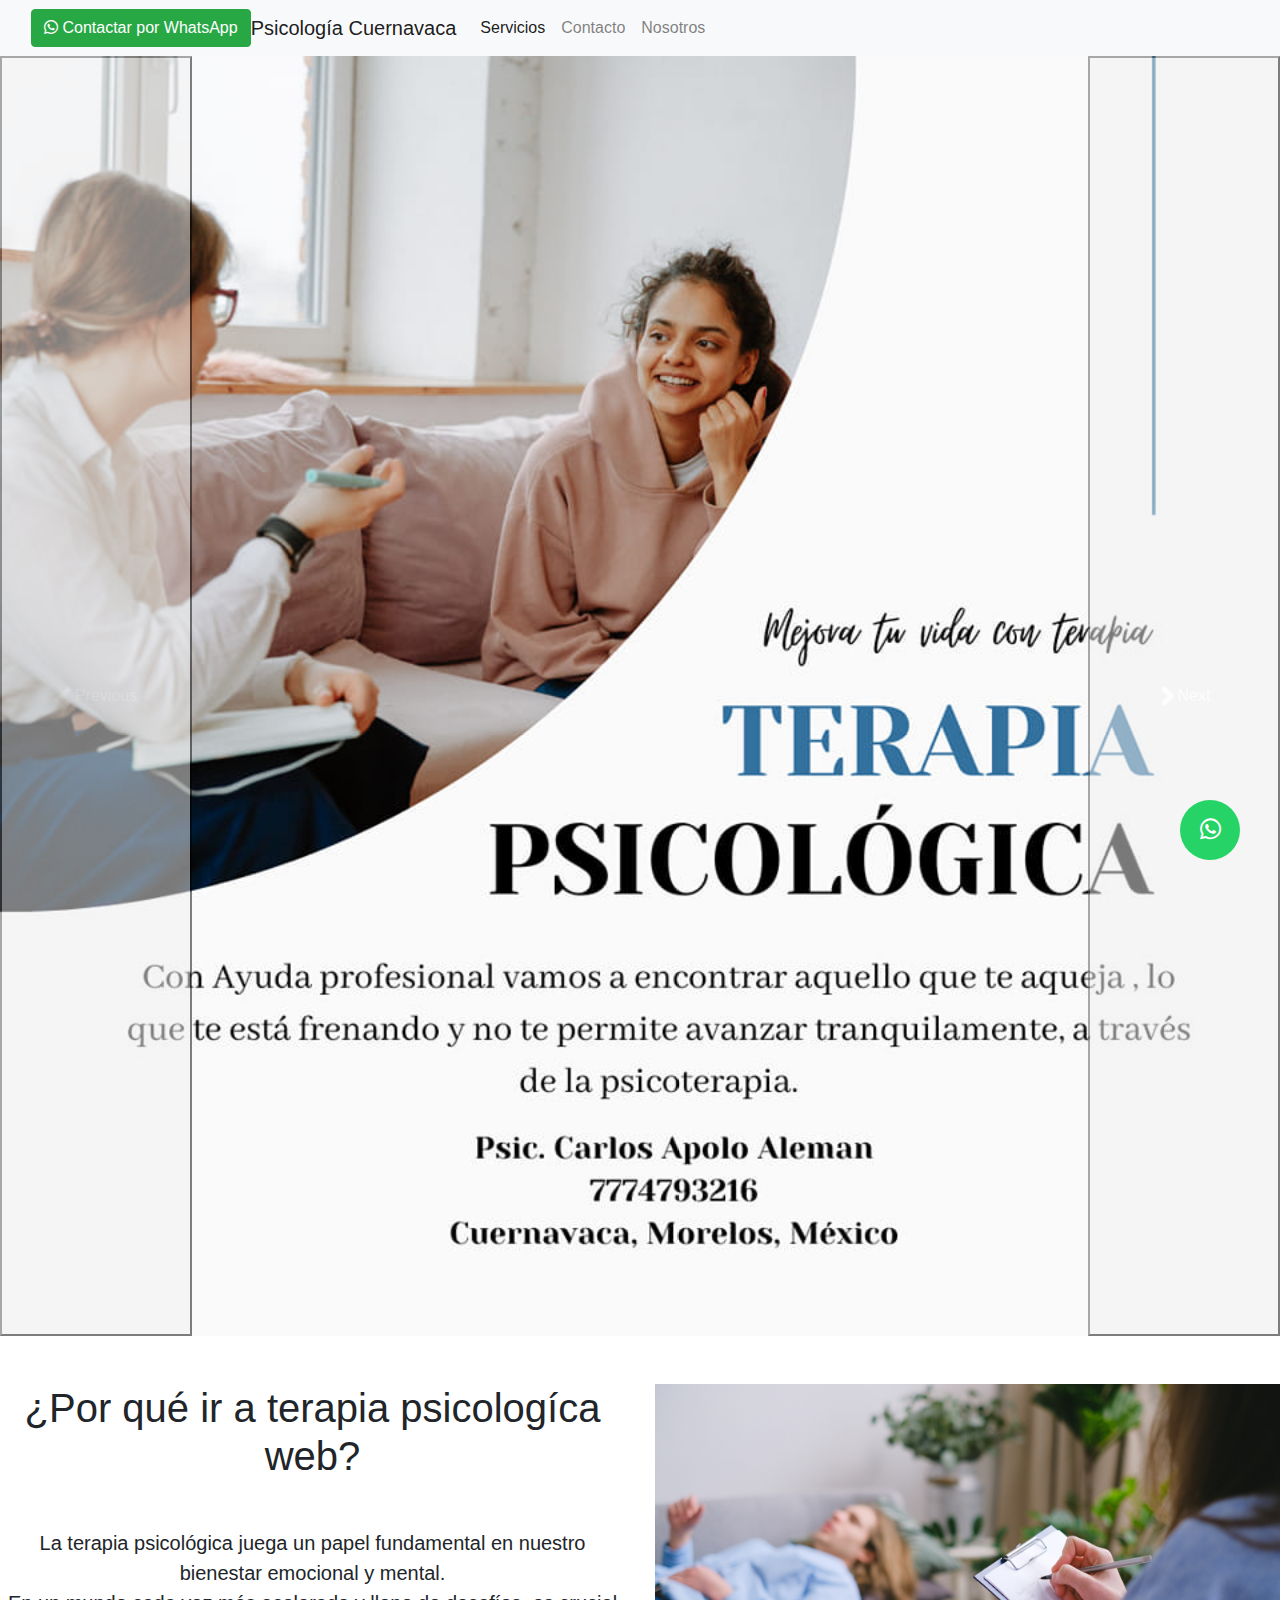
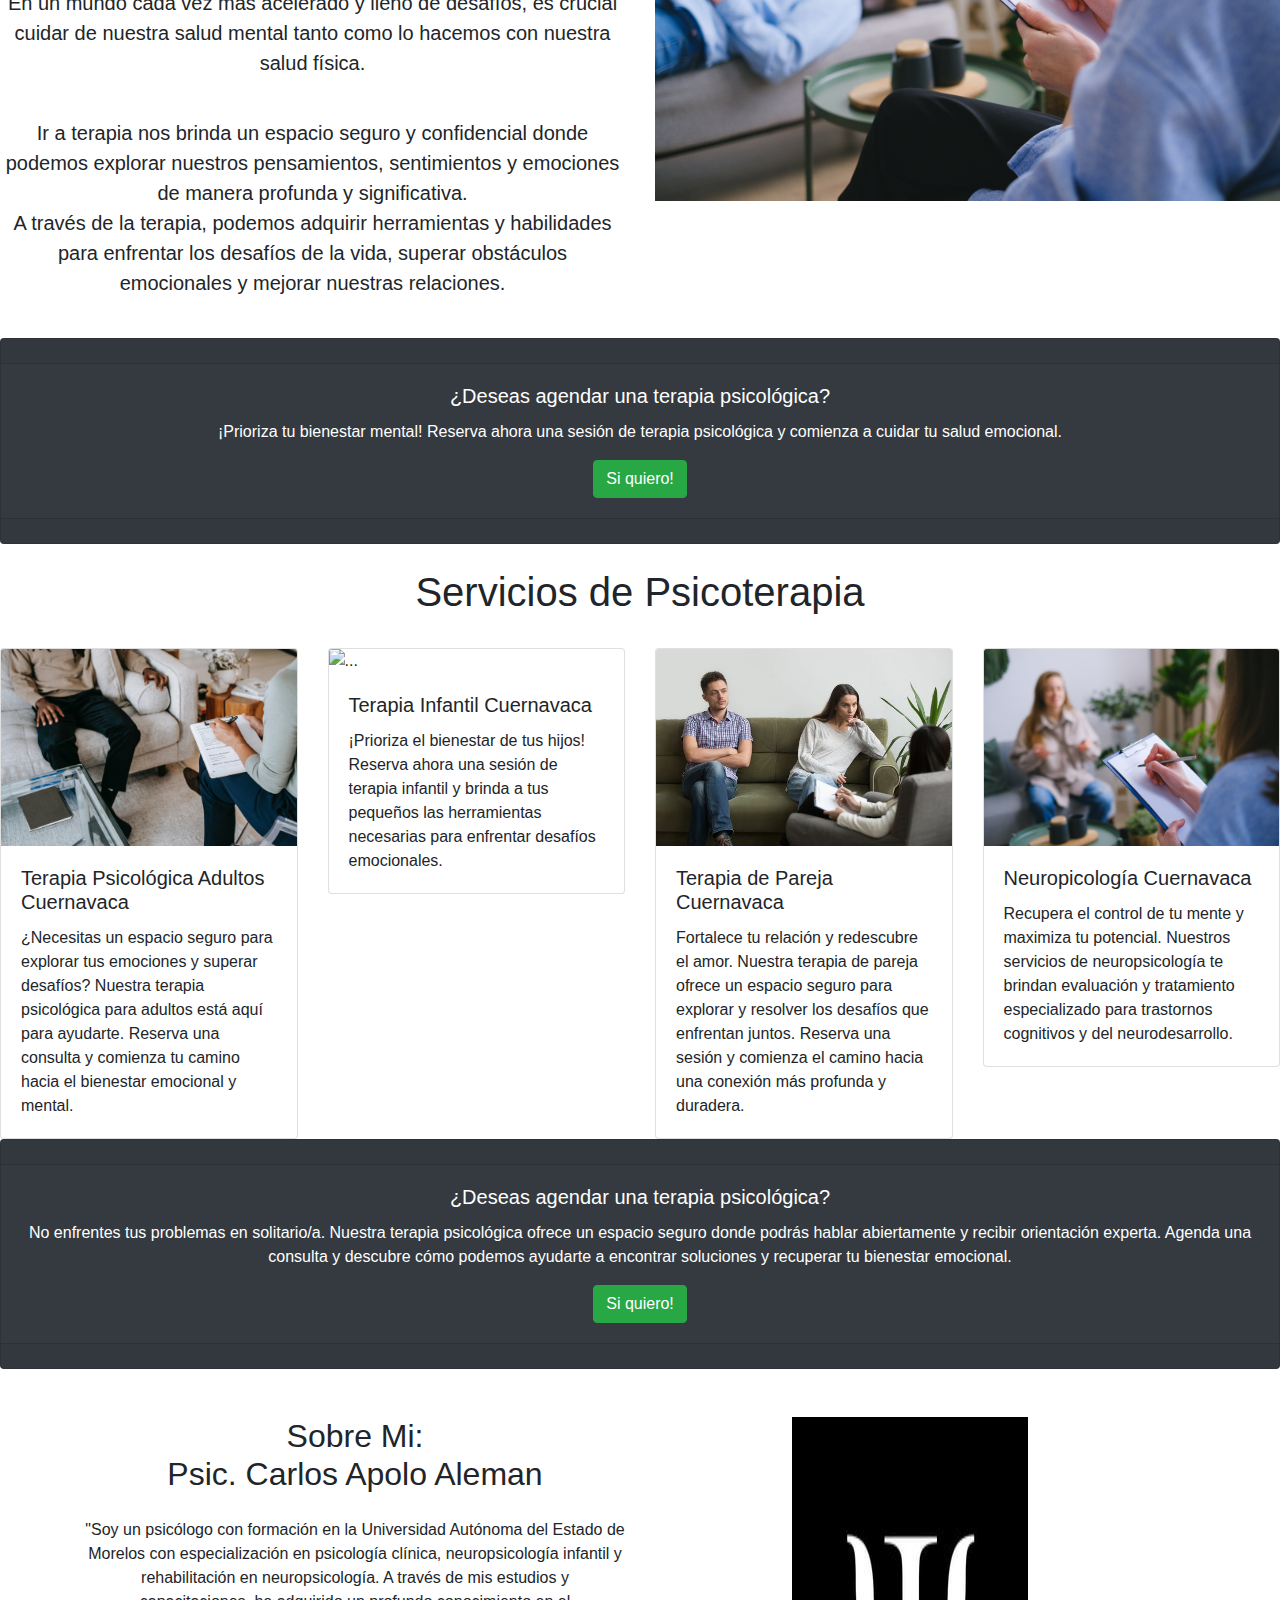
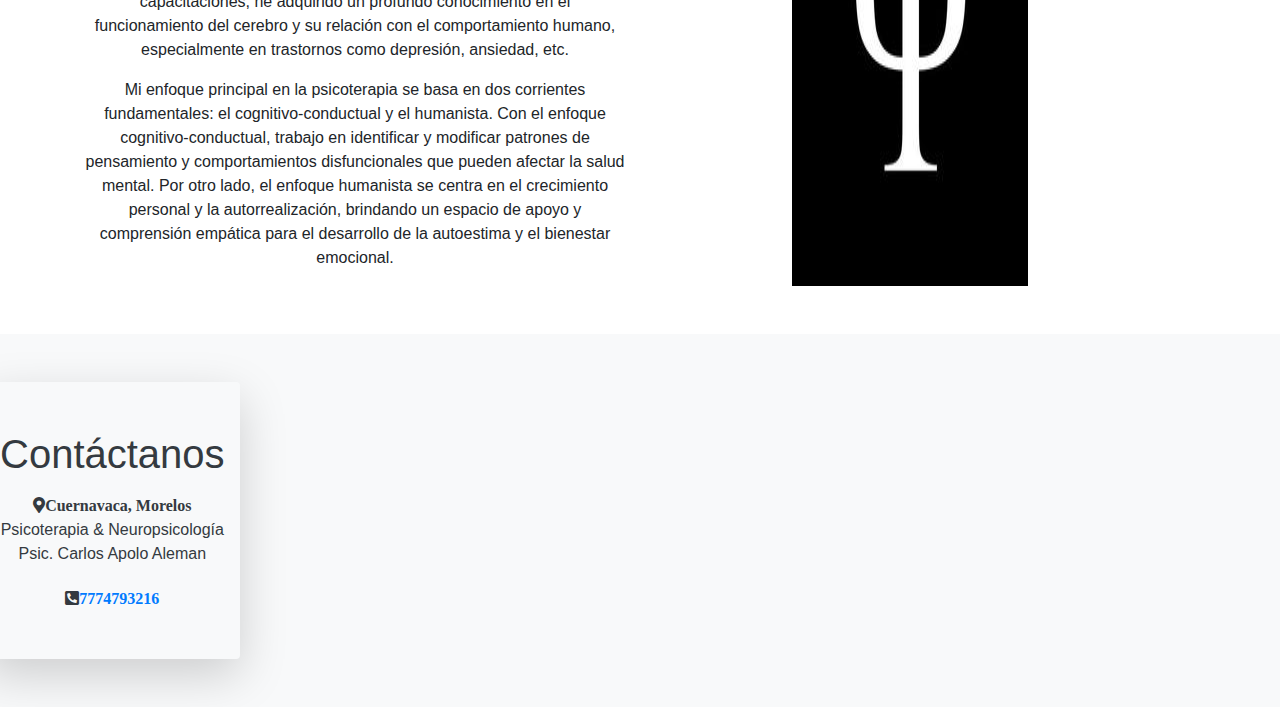
==== index.html @ 0e0e951f "ADD INDEX" ====
<!DOCTYPE html>
<html lang="en">
<head>
    <meta charset="UTF-8">
    <meta http-equiv="X-UA-Compatible" content="IE=edge">
    <meta name="viewport" content="width=device-width, initial-scale=1.0">
    <title>terapiapsicologica-mexico</title>
    <meta name="author" content="Psic. Carlos Aleman">
    <meta name="description" content="Psicologos Cuernavaca, Terapia psicologica cuernavaca, Terapia Infantil & Terapia Psicologica Adultos Cuernavaca, 
               Psicoterapia Cuernavaca">
    <meta name="robots" content="index, all, follow">


    <link href="https://cdn.jsdelivr.net/npm/bootstrap@5.0.2/dist/css/bootstrap.min.css" rel="stylesheet" integrity="sha384-EVSTQN3/azprG1Anm3QDgpJLIm9Nao0Yz1ztcQTwFspd3yD65VohhpuuCOmLASjC" crossorigin="anonymous">
    <link rel="stylesheet" href="inicio.css".css">



    <link rel="stylesheet" href="https://stackpath.bootstrapcdn.com/bootstrap/4.3.1/css/bootstrap.min.css">
    <link rel="stylesheet" href="https://cdnjs.cloudflare.com/ajax/libs/font-awesome/5.15.3/css/all.min.css">
    <script src="https://stackpath.bootstrapcdn.com/bootstrap/4.3.1/js/bootstrap.min.js"></script>





</head>
<body>

    
   <!--  header -->


    <nav>
      <nav class="navbar navbar-expand-lg navbar-light bg-light ">
        <div class="container-fluid">

             
              <a href="https://api.whatsapp.com/send?phone=527774793216" target="_blank" rel="noopener noreferrer">
              <button class="btn btn-success">
                <i class="fab fa-whatsapp"></i> Contactar por WhatsApp
              </button>
              </a>
              



          <a class="navbar-brand" href="#">Psicología Cuernavaca</a>
          <button class="navbar-toggler" type="button" data-bs-toggle="collapse" data-bs-target="#navbarNav" aria-controls="navbarNav" aria-expanded="false" aria-label="Toggle navigation">
            <span class="navbar-toggler-icon"></span>
          </button>
          <div class="collapse navbar-collapse" id="navbarNav">
            <ul class="navbar-nav">
              <li class="nav-item">
                <a class="nav-link active" aria-current="page" href="#servicios">Servicios</a>
              </li>
              <li class="nav-item">
                <a class="nav-link" href="#contacto">Contacto</a>
              </li>
              <li class="nav-item">
                <a class="nav-link" href="#nosotros">Nosotros</a>
              </li>

             
             

            </ul>
          </div>
        </div>
      </nav>
    </nav>
    <!---->
    <a href="https://api.whatsapp.com/send?phone=527774793216" target="_blank" rel="noopener noreferrer" class="whatsapp-float">
      <i class="fab fa-whatsapp"></i>
    </a>


    <header>

      <div id="carouselExampleFade" class="carousel slide carousel-fade" data-bs-ride="carousel">
        <div class="carousel-inner">
          <div class="carousel-item active">
            <img src="img/psicoterapia-cuernavaca.jpg" class="d-block w-100" alt="...">
          </div>
          <div class="carousel-item">
            <img src="img/neuropsicología-cuernavaca.jpg" class="d-block w-100" alt="...">
          </div>
          <div class="carousel-item">
            <img src="..." class="d-block w-100" alt="...">
          </div>
        </div>
        <button class="carousel-control-prev" type="button" data-bs-target="#carouselExampleFade" data-bs-slide="prev">
          <span class="carousel-control-prev-icon" aria-hidden="true"></span>
          <span class="visually-hidden">Previous</span>
        </button>
        <button class="carousel-control-next" type="button" data-bs-target="#carouselExampleFade" data-bs-slide="next">
          <span class="carousel-control-next-icon" aria-hidden="true"></span>
          <span class="visually-hidden">Next</span>
        </button>
      </div>
       
      
   
    </header>

    <!---->
      <!--Porque contratarnos-->

      <div class="row mt-5">
        <div class="col-md-6 justify-content-center align-self-center text-center">

            <h1 class="mb-5">¿Por qué ir a terapia psicologíca <br> web?</h1>  
       
            <p class="lead">
            La terapia psicológica juega un papel fundamental en nuestro bienestar emocional y mental. <br>
            En un mundo cada vez más acelerado y lleno de desafíos, es crucial cuidar de nuestra salud mental 
            tanto como lo hacemos con nuestra salud física. 
            </p>
            <br>
            <p class="lead">
            Ir a terapia nos brinda un espacio seguro y confidencial donde podemos explorar nuestros pensamientos, sentimientos y emociones de manera profunda y significativa. 
            <br>
            A través de la terapia, podemos adquirir herramientas y habilidades para enfrentar los desafíos de la vida, 
            superar obstáculos emocionales y mejorar nuestras relaciones. 
            </p>
            <br>
        </div>
        <div class="col-md-6">
          <img src="img/inicio-2.jpg" class="img-fluid" width="700px" alt="" srcset="">

        </div>
      </div>

  <!---->



    <!---->
        <!--Plan Personalizado-->

    
        <div class="card text-center  bg-dark">
            <div class="card-header">
             
            </div>
            <div class="card-body text-white">
              <h5 class="plan card-title">¿Deseas agendar una terapia psicológica?</h5>
              <p class="planb card-text">¡Prioriza tu bienestar mental! Reserva ahora una sesión de terapia psicológica y comienza a cuidar tu salud emocional. </p>
              <a href="https://wa.me/message/VU2VZC25Y6NAJ1" class="btn btn-success">Si quiero!</a>
            </div>
            <div class="card-footer text-muted">
              
            </div>
          </div>
    <!---->
     

    <!---->
          <br>
          <h1 class="text-center">Servicios de Psicoterapia</h1>
          <br>
    
    <div class="row row-cols-1 row-cols-md-2 g-4" id="servicios">
        <div class="col">
          <div class="card">
            <img src="img/terapia-adultos.jpg" class="card-img-top" alt="...">
            <div class="card-body">
              <h5 class="card-title">Terapia Psicológica Adultos Cuernavaca</h5>
              <p class="card-text">¿Necesitas un espacio seguro para explorar tus emociones y superar desafíos? Nuestra terapia psicológica para adultos está aquí para ayudarte. Reserva una consulta y comienza tu camino hacia el bienestar emocional y mental. </p>
            </div>
          </div>
        </div>
        <div class="col">
          <div class="card">
            <img src="img/terapia-niños.jpg" class="card-img-top" alt="...">
            <div class="card-body">
              <h5 class="card-title">Terapia Infantil Cuernavaca</h5>
              <p class="card-text">
                ¡Prioriza el bienestar de tus hijos! Reserva ahora una sesión de terapia infantil y brinda a tus pequeños las herramientas necesarias para enfrentar desafíos emocionales. 
                
              </p>
            </div>
          </div>
        </div>
        <div class="col">
          <div class="card">
            <img src="img/terapia-pareja.jpg" class="card-img-top img-fluid" alt="...">
            <div class="card-body">
              <h5 class="card-title">Terapia de Pareja Cuernavaca</h5>
              <p class="card-text">Fortalece tu relación y redescubre el amor. Nuestra terapia de pareja ofrece un espacio seguro para explorar y resolver los desafíos que enfrentan juntos. 
                Reserva una sesión y comienza el camino hacia una conexión más profunda y duradera. </p>
            </div>
          </div>
        </div>
        <div class="col">
          <div class="card">
            <img src="img/inicio-neuro.jpg" class="card-img-top img-fluid" width="700px"  alt="...">
            <div class="card-body">
              <h5 class="card-title">Neuropicología Cuernavaca</h5>
              <p class="card-text">Recupera el control de tu mente y maximiza tu potencial. Nuestros servicios de neuropsicología te brindan evaluación y tratamiento especializado para trastornos cognitivos y del neurodesarrollo. </p>
            </div>
          </div>
        </div>
      </div>

    <!---->

       <!---->
        <!--Plan Personalizado-->

        
        <div class="card text-center  bg-dark">
          <div class="card-header">
           
          </div>
          <div class="card-body text-white">
            <h5 class="plan card-title">¿Deseas agendar una terapia psicológica?</h5>
            <p class="planb card-text">No enfrentes tus problemas en solitario/a. Nuestra terapia psicológica ofrece un espacio seguro donde podrás hablar abiertamente y recibir orientación experta. 
              Agenda una consulta y descubre cómo podemos ayudarte a encontrar soluciones y recuperar tu bienestar emocional.</p>
            <a href="https://wa.me/message/VU2VZC25Y6NAJ1" class="btn btn-success">Si quiero!</a>
          </div>
          <div class="card-footer text-muted">
            
          </div>
        </div>
  <!---->
        
    <!-- Sección Acerca de nosotros -->
    <section class="py-5" id="nosotros">
      <div class="container">
          <div class="row">
              <div class="col-lg-6">
                  <h2 class="mb-4 text-center">Sobre Mi:  <br>
                     Psic. Carlos Apolo Aleman</h2>
                  <p class="text-center">"Soy un psicólogo con formación en la Universidad Autónoma del Estado de Morelos 
                    con especialización en psicología clínica,  neuropsicología infantil y rehabilitación en neuropsicología. A través de mis estudios y capacitaciones, 
                    he adquirido un profundo conocimiento en el funcionamiento del cerebro
                     y su relación con el comportamiento humano, especialmente en trastornos como depresión, ansiedad, etc.</p>

                  <p class="text-center">Mi enfoque principal en la psicoterapia se basa en dos corrientes fundamentales: el cognitivo-conductual y el humanista. Con el enfoque cognitivo-conductual, trabajo en identificar y modificar patrones de pensamiento y comportamientos disfuncionales que pueden afectar la salud mental. Por otro lado, el enfoque humanista se centra en el crecimiento personal y la autorrealización, 
                    brindando un espacio de apoyo y comprensión empática para el desarrollo de la autoestima y el bienestar emocional.</p>
                  <!-- <a href="#" class="btn btn-primary text-center">Más información</a> -->
              </div>
              <div class="col-lg-6 row justify-content-center">
                  <img src="img/logo-psic.jpg" alt="Imagen de la empresa" class="img-fluid" style="max-width: 300px;" >
              </div>
          </div>
      </div>
  </section>





    <!---->
     <!--Contacto-->
     <section class="bg-light" id="contacto">
        <div class="row">
            <div class="justify-content-center align-self-center text-center mt-5 mb-5 text-dark ">
            <div class="cont container rounded shadow-lg py-5">
              <h1 class="mb-3 ">Contáctanos </h1>
                    <i class="fas fa-map-marker-alt"><spanc class="sub">Cuernavaca, Morelos</span></i>
                    <br>
                    <span class="sub"> Psicoterapia & Neuropsicología</span></i>
                    <br>
                    <span class="sub"> Psic. Carlos Apolo Aleman</span></i>
                    <br>
                    <i class="fas fa-phone-square-alt mt-4  "><span class="sub"><a href="https://wa.me/message/VU2VZC25Y6NAJ1">7774793216</a></span></i>
                </div>
            </div>
          </div>
        </div>
     <!---->   


</body>
</html>
---- inicio.css ----
.lead {
    font-family: Arial, sans-serif;
    border-radius: 2px;
    
}

.prueba{
    background-color:red;
}

.color{
    background: #ef32d9;  /* fallback for old browsers */
    background: -webkit-linear-gradient(to right, #89fffd, #ef32d9);  /* Chrome 10-25, Safari 5.1-6 */
    background: linear-gradient(to right, #89fffd, #ef32d9); /* W3C, IE 10+/ Edge, Firefox 16+, Chrome 26+, Opera 12+, Safari 7+ */

}

.whatsapp-float {
    position: fixed;
    width: 60px;
    height: 60px;
    bottom: 40px;
    right: 40px;
    background-color: #25d366;
    color: #fff;
    border-radius: 50px;
    text-align: center;
    font-size: 24px;
    z-index: 1000;
  }
  
  .whatsapp-float i {
    margin-top: 17px;
  }
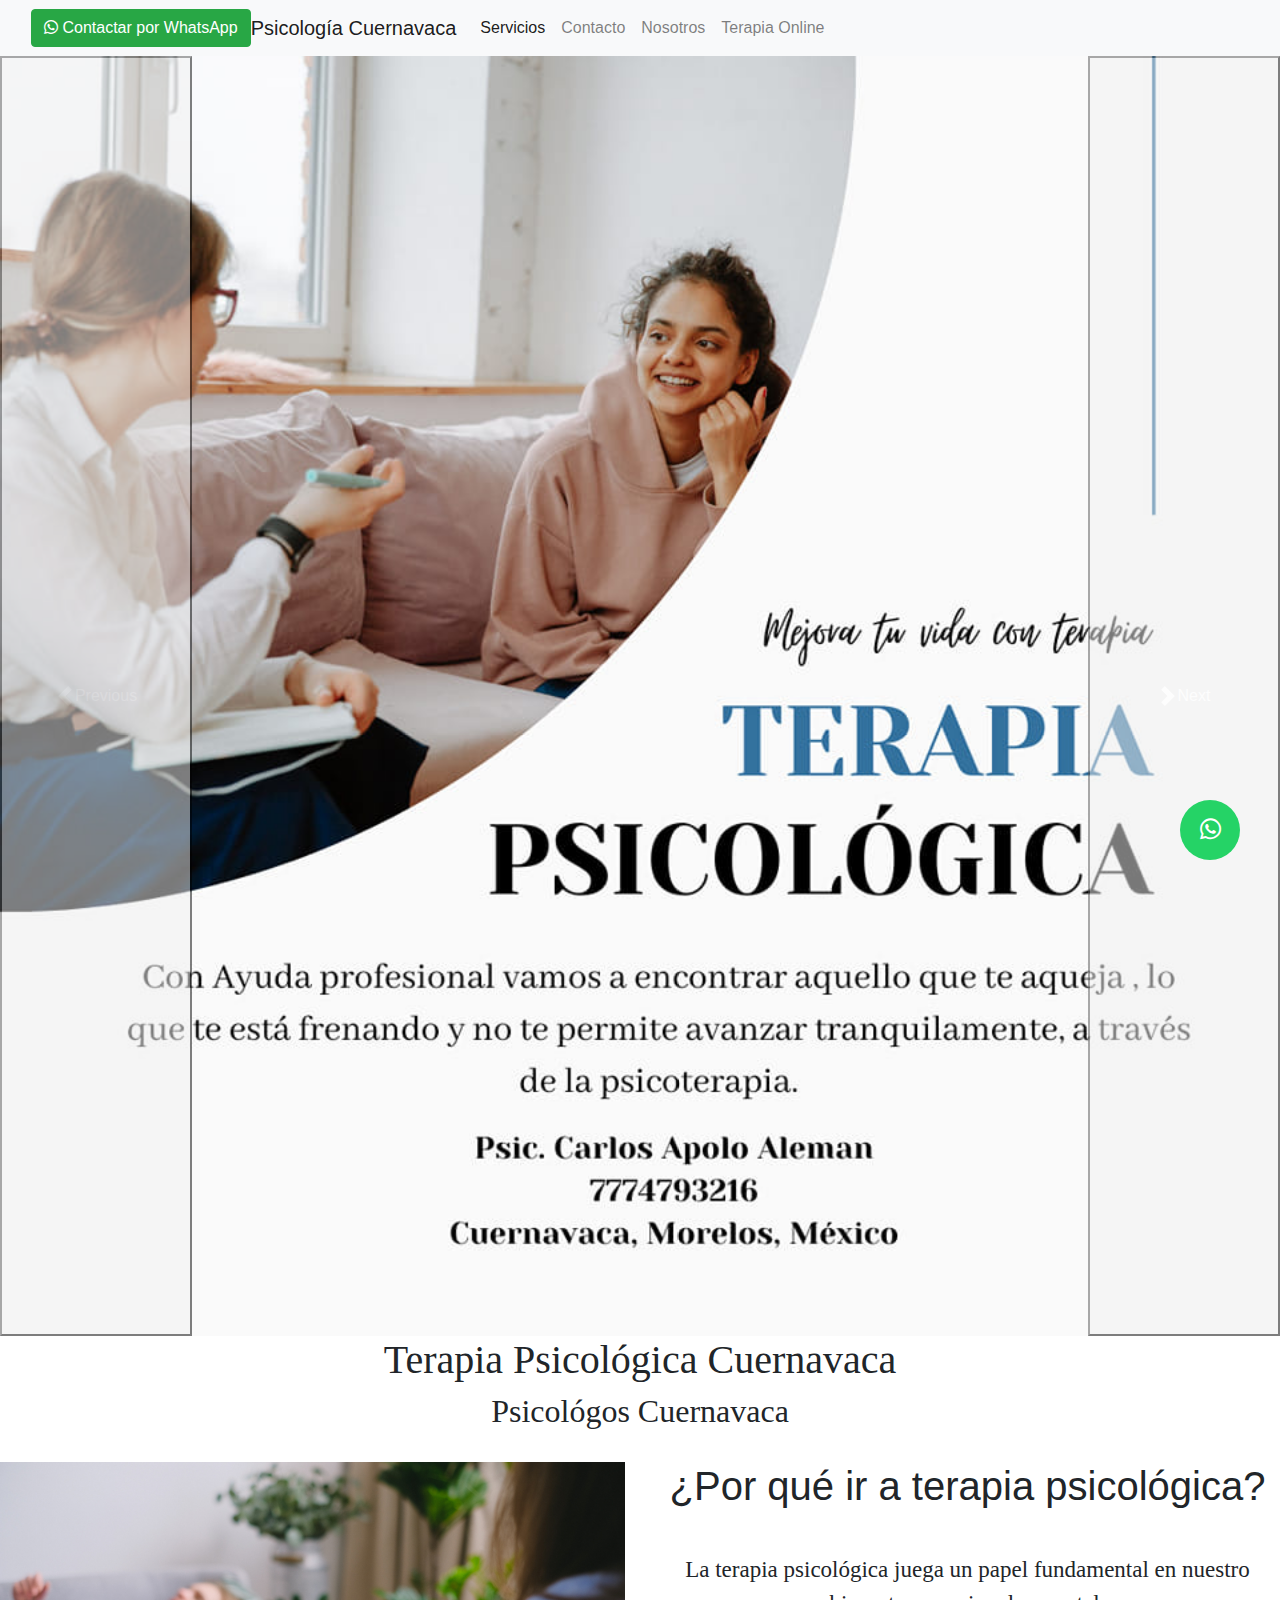
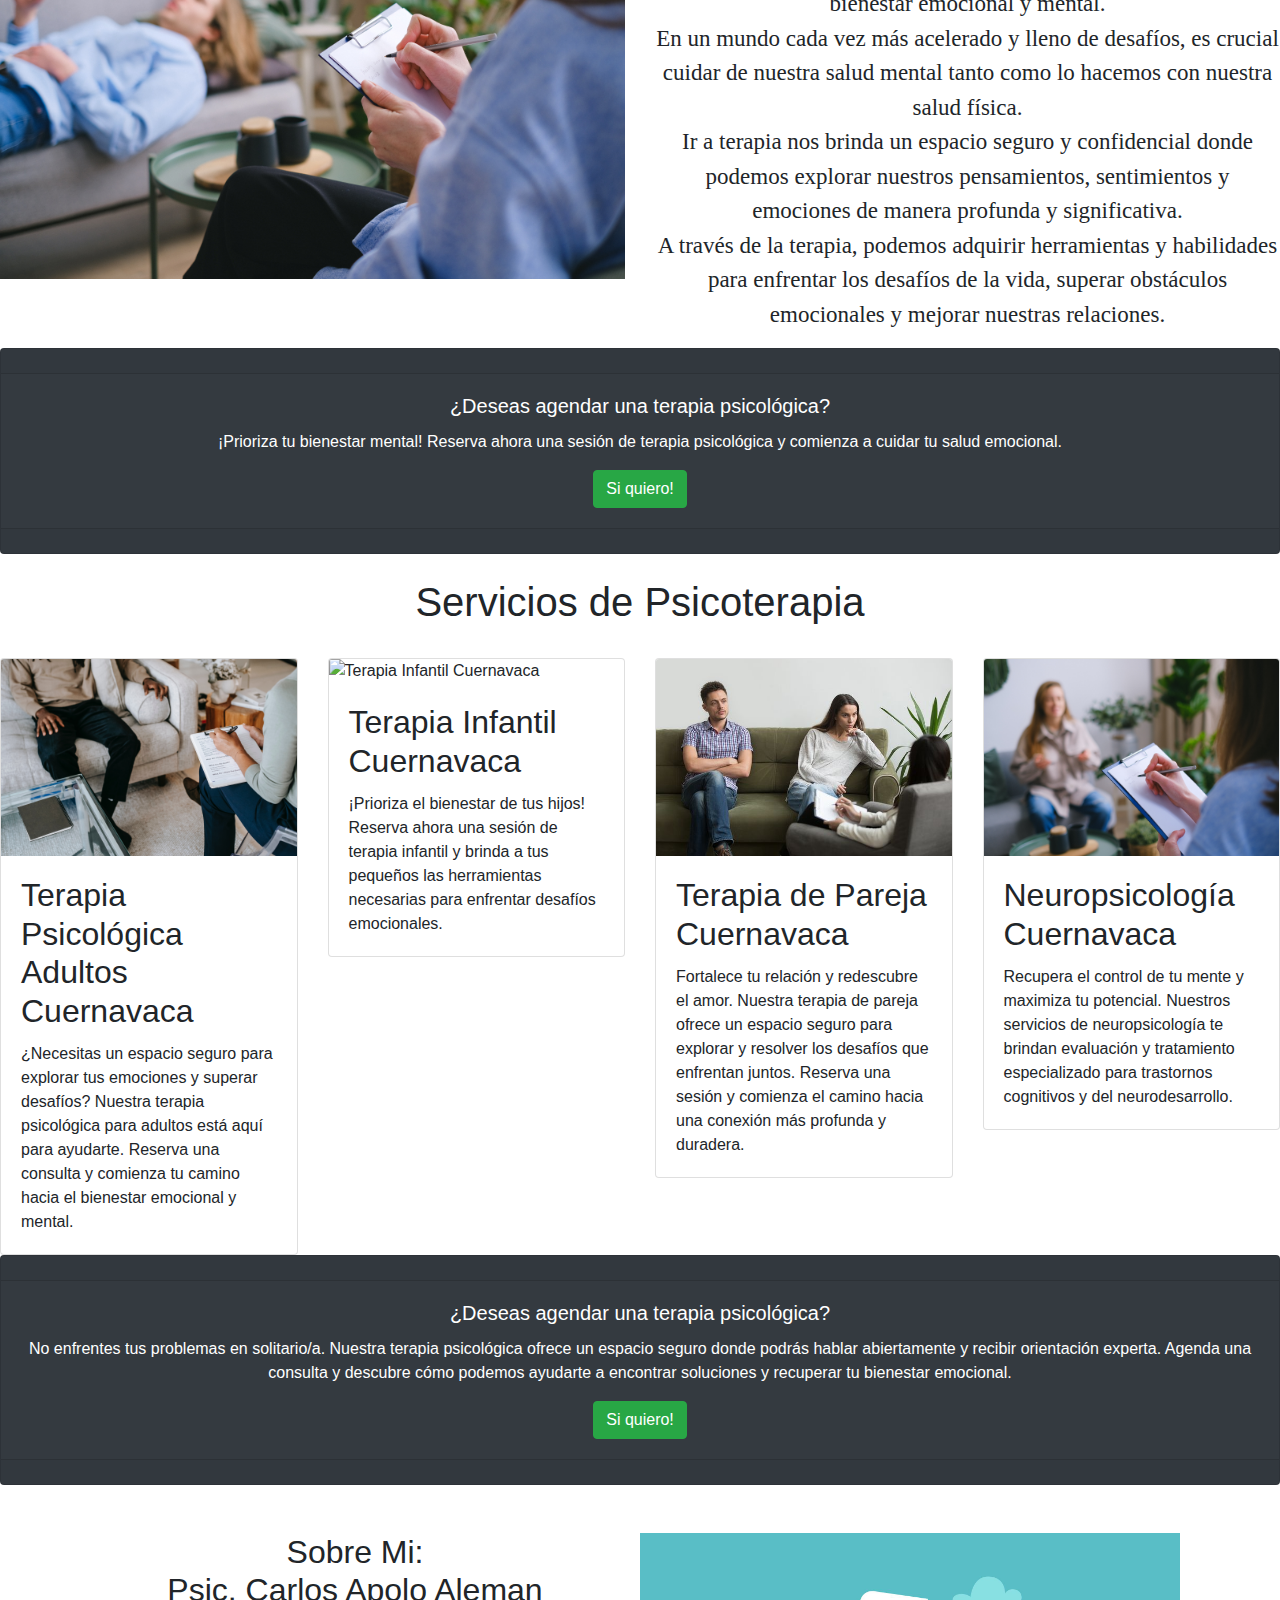
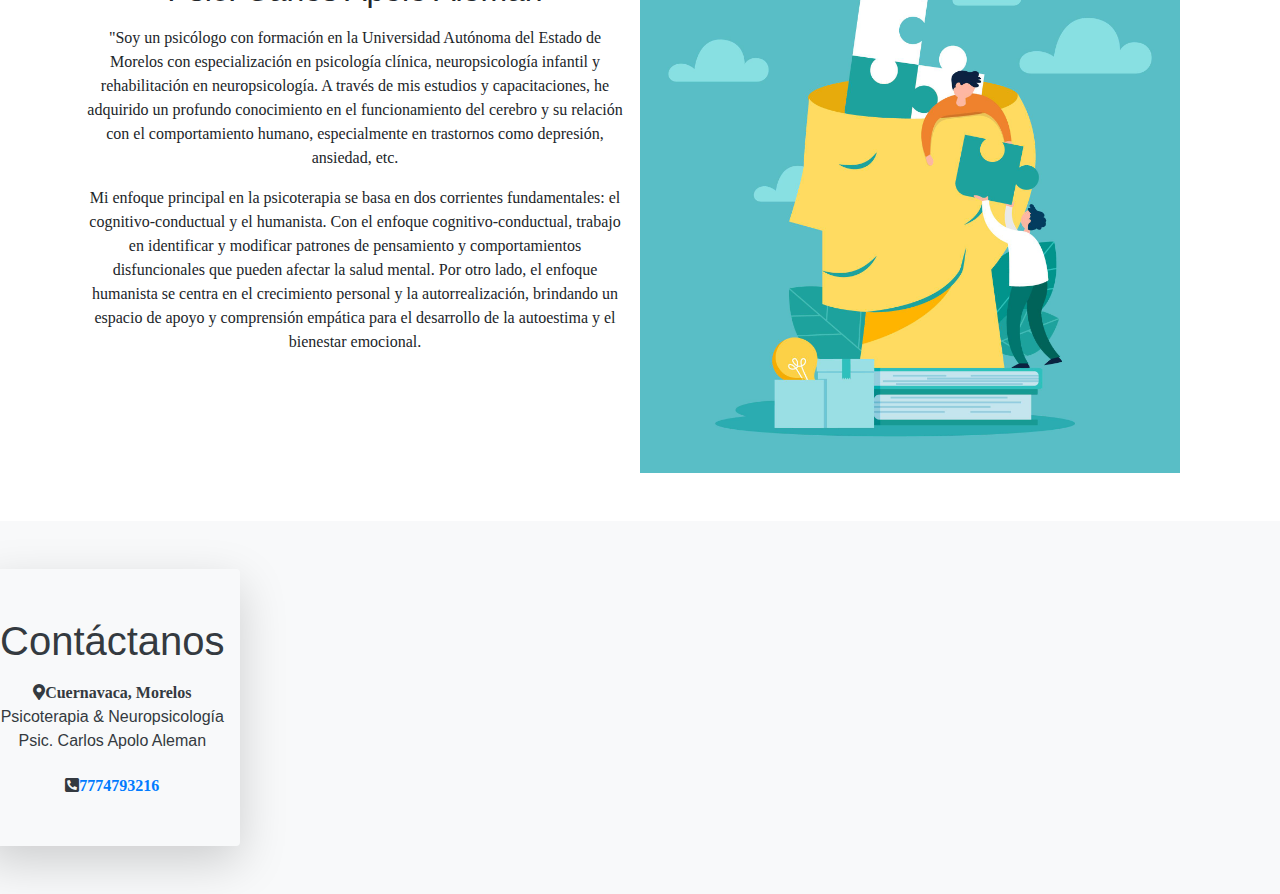
==== commit 7dbf1546: "Actualización-Web1" ====
--- a/index.html
+++ b/index.html
@@ -12,7 +12,7 @@
 
 
     <link href="https://cdn.jsdelivr.net/npm/bootstrap@5.0.2/dist/css/bootstrap.min.css" rel="stylesheet" integrity="sha384-EVSTQN3/azprG1Anm3QDgpJLIm9Nao0Yz1ztcQTwFspd3yD65VohhpuuCOmLASjC" crossorigin="anonymous">
-    <link rel="stylesheet" href="inicio.css".css">
+    <link rel="stylesheet" href="inicio.css".css>
 
 
 
@@ -61,8 +61,9 @@
                 <a class="nav-link" href="#nosotros">Nosotros</a>
               </li>
 
-             
-             
+              <li class="nav-item">
+                <a class="nav-link" href="psicologosonline-mexico.html">Terapia Online</a>
+              </li>
 
             </ul>
           </div>
@@ -104,32 +105,38 @@
     </header>
 
     <!---->
+
+      <h1 class="fuente">Terapia Psicológica Cuernavaca </h1>
+      <h2 class="fuente">Psicológos Cuernavaca</h2>
       <!--Porque contratarnos-->
 
-      <div class="row mt-5">
-        <div class="col-md-6 justify-content-center align-self-center text-center">
-
-            <h1 class="mb-5">¿Por qué ir a terapia psicologíca <br> web?</h1>  
-       
-            <p class="lead">
-            La terapia psicológica juega un papel fundamental en nuestro bienestar emocional y mental. <br>
-            En un mundo cada vez más acelerado y lleno de desafíos, es crucial cuidar de nuestra salud mental 
-            tanto como lo hacemos con nuestra salud física. 
+    <br>
+
+        <div class="row">
+          <!-- Columna para la imagen -->
+          <div class="col-md-6">
+            <img src="img/inicio-2.jpg" class="img-fluid" alt="Imagen">
+          </div>
+          <!-- Columna para el párrafo -->
+          <div class="col-md-6">
+            <h1 class="text-center">¿Por qué ir a terapia psicológica?</h1>            
+            <p class="online">
+              
+              <br>
+              La terapia psicológica juega un papel fundamental en nuestro bienestar emocional y mental. <br>
+              En un mundo cada vez más acelerado y lleno de desafíos, es crucial cuidar de nuestra salud mental 
+               tanto como lo hacemos con nuestra salud física. 
+               <br>
+             Ir a terapia nos brinda un espacio seguro y confidencial donde podemos explorar nuestros pensamientos, sentimientos y emociones de manera profunda y significativa. 
+               <br>
+              A través de la terapia, podemos adquirir herramientas y habilidades para enfrentar los desafíos de la vida, 
+               superar obstáculos emocionales y mejorar nuestras relaciones. 
+
+
             </p>
-            <br>
-            <p class="lead">
-            Ir a terapia nos brinda un espacio seguro y confidencial donde podemos explorar nuestros pensamientos, sentimientos y emociones de manera profunda y significativa. 
-            <br>
-            A través de la terapia, podemos adquirir herramientas y habilidades para enfrentar los desafíos de la vida, 
-            superar obstáculos emocionales y mejorar nuestras relaciones. 
-            </p>
-            <br>
-        </div>
-        <div class="col-md-6">
-          <img src="img/inicio-2.jpg" class="img-fluid" width="700px" alt="" srcset="">
-
-        </div>
-      </div>
+          </div>
+        </div>
+     
 
   <!---->
 
@@ -163,18 +170,18 @@
     <div class="row row-cols-1 row-cols-md-2 g-4" id="servicios">
         <div class="col">
           <div class="card">
-            <img src="img/terapia-adultos.jpg" class="card-img-top" alt="...">
-            <div class="card-body">
-              <h5 class="card-title">Terapia Psicológica Adultos Cuernavaca</h5>
+            <img src="img/terapia-adultos.jpg" class="card-img-top" alt="Terapia Psicológica Adultos Cuernavaca">
+            <div class="card-body">
+              <h2 class="card-title">Terapia Psicológica Adultos Cuernavaca</h2>
               <p class="card-text">¿Necesitas un espacio seguro para explorar tus emociones y superar desafíos? Nuestra terapia psicológica para adultos está aquí para ayudarte. Reserva una consulta y comienza tu camino hacia el bienestar emocional y mental. </p>
             </div>
           </div>
         </div>
         <div class="col">
           <div class="card">
-            <img src="img/terapia-niños.jpg" class="card-img-top" alt="...">
-            <div class="card-body">
-              <h5 class="card-title">Terapia Infantil Cuernavaca</h5>
+            <img src="img/terapia-niños.jpg" class="card-img-top" alt="Terapia Infantil Cuernavaca">
+            <div class="card-body">
+              <h2 class="card-title">Terapia Infantil Cuernavaca</h2>
               <p class="card-text">
                 ¡Prioriza el bienestar de tus hijos! Reserva ahora una sesión de terapia infantil y brinda a tus pequeños las herramientas necesarias para enfrentar desafíos emocionales. 
                 
@@ -184,9 +191,9 @@
         </div>
         <div class="col">
           <div class="card">
-            <img src="img/terapia-pareja.jpg" class="card-img-top img-fluid" alt="...">
-            <div class="card-body">
-              <h5 class="card-title">Terapia de Pareja Cuernavaca</h5>
+            <img src="img/terapia-pareja.jpg" class="card-img-top img-fluid" alt="Terapia de Pareja Cuernavaca">
+            <div class="card-body">
+              <h2 class="card-title">Terapia de Pareja Cuernavaca</h2>
               <p class="card-text">Fortalece tu relación y redescubre el amor. Nuestra terapia de pareja ofrece un espacio seguro para explorar y resolver los desafíos que enfrentan juntos. 
                 Reserva una sesión y comienza el camino hacia una conexión más profunda y duradera. </p>
             </div>
@@ -194,9 +201,9 @@
         </div>
         <div class="col">
           <div class="card">
-            <img src="img/inicio-neuro.jpg" class="card-img-top img-fluid" width="700px"  alt="...">
-            <div class="card-body">
-              <h5 class="card-title">Neuropicología Cuernavaca</h5>
+            <img src="img/inicio-neuro.jpg" class="card-img-top img-fluid" width="700px"  alt="Neuropicología Cuernavaca">
+            <div class="card-body">
+              <h2 class="card-title">Neuropsicología Cuernavaca</h2>
               <p class="card-text">Recupera el control de tu mente y maximiza tu potencial. Nuestros servicios de neuropsicología te brindan evaluación y tratamiento especializado para trastornos cognitivos y del neurodesarrollo. </p>
             </div>
           </div>
@@ -230,19 +237,19 @@
       <div class="container">
           <div class="row">
               <div class="col-lg-6">
-                  <h2 class="mb-4 text-center">Sobre Mi:  <br>
+                  <h2 class="mb-3 text-center">Sobre Mi:  <br>
                      Psic. Carlos Apolo Aleman</h2>
-                  <p class="text-center">"Soy un psicólogo con formación en la Universidad Autónoma del Estado de Morelos 
+                  <p class="sobre-mi">"Soy un psicólogo con formación en la Universidad Autónoma del Estado de Morelos 
                     con especialización en psicología clínica,  neuropsicología infantil y rehabilitación en neuropsicología. A través de mis estudios y capacitaciones, 
                     he adquirido un profundo conocimiento en el funcionamiento del cerebro
                      y su relación con el comportamiento humano, especialmente en trastornos como depresión, ansiedad, etc.</p>
 
-                  <p class="text-center">Mi enfoque principal en la psicoterapia se basa en dos corrientes fundamentales: el cognitivo-conductual y el humanista. Con el enfoque cognitivo-conductual, trabajo en identificar y modificar patrones de pensamiento y comportamientos disfuncionales que pueden afectar la salud mental. Por otro lado, el enfoque humanista se centra en el crecimiento personal y la autorrealización, 
+                  <p class="sobre-mi">Mi enfoque principal en la psicoterapia se basa en dos corrientes fundamentales: el cognitivo-conductual y el humanista. Con el enfoque cognitivo-conductual, trabajo en identificar y modificar patrones de pensamiento y comportamientos disfuncionales que pueden afectar la salud mental. Por otro lado, el enfoque humanista se centra en el crecimiento personal y la autorrealización, 
                     brindando un espacio de apoyo y comprensión empática para el desarrollo de la autoestima y el bienestar emocional.</p>
                   <!-- <a href="#" class="btn btn-primary text-center">Más información</a> -->
               </div>
               <div class="col-lg-6 row justify-content-center">
-                  <img src="img/logo-psic.jpg" alt="Imagen de la empresa" class="img-fluid" style="max-width: 300px;" >
+                  <img src="img/terapia-psicologica-morelos.jpg" alt="Imagen de la empresa" class="img-fluid" " >
               </div>
           </div>
       </div>
@@ -273,5 +280,8 @@
      <!---->   
 
 
+     
+
+
 </body>
 </html>--- a/inicio.css
+++ b/inicio.css
@@ -1,9 +1,17 @@
-
+.online {
+    font-family: Georgia, 'Times New Roman', Times, serif;
+    text-align: center;
+    font-size: 23px;
+}
 
 .lead {
     font-family: Arial, sans-serif;
     border-radius: 2px;
     
+}
+
+.portada {
+    color: black;
 }
 
 .prueba{
@@ -33,4 +41,15 @@
   
   .whatsapp-float i {
     margin-top: 17px;
+  }
+
+
+  .fuente{
+    font-family: Georgia, 'Times New Roman', Times, serif;
+    text-align: center;
+  }
+
+  .sobre-mi{
+    font-family: Georgia, 'Times New Roman', Times, serif;
+    text-align: center;
   }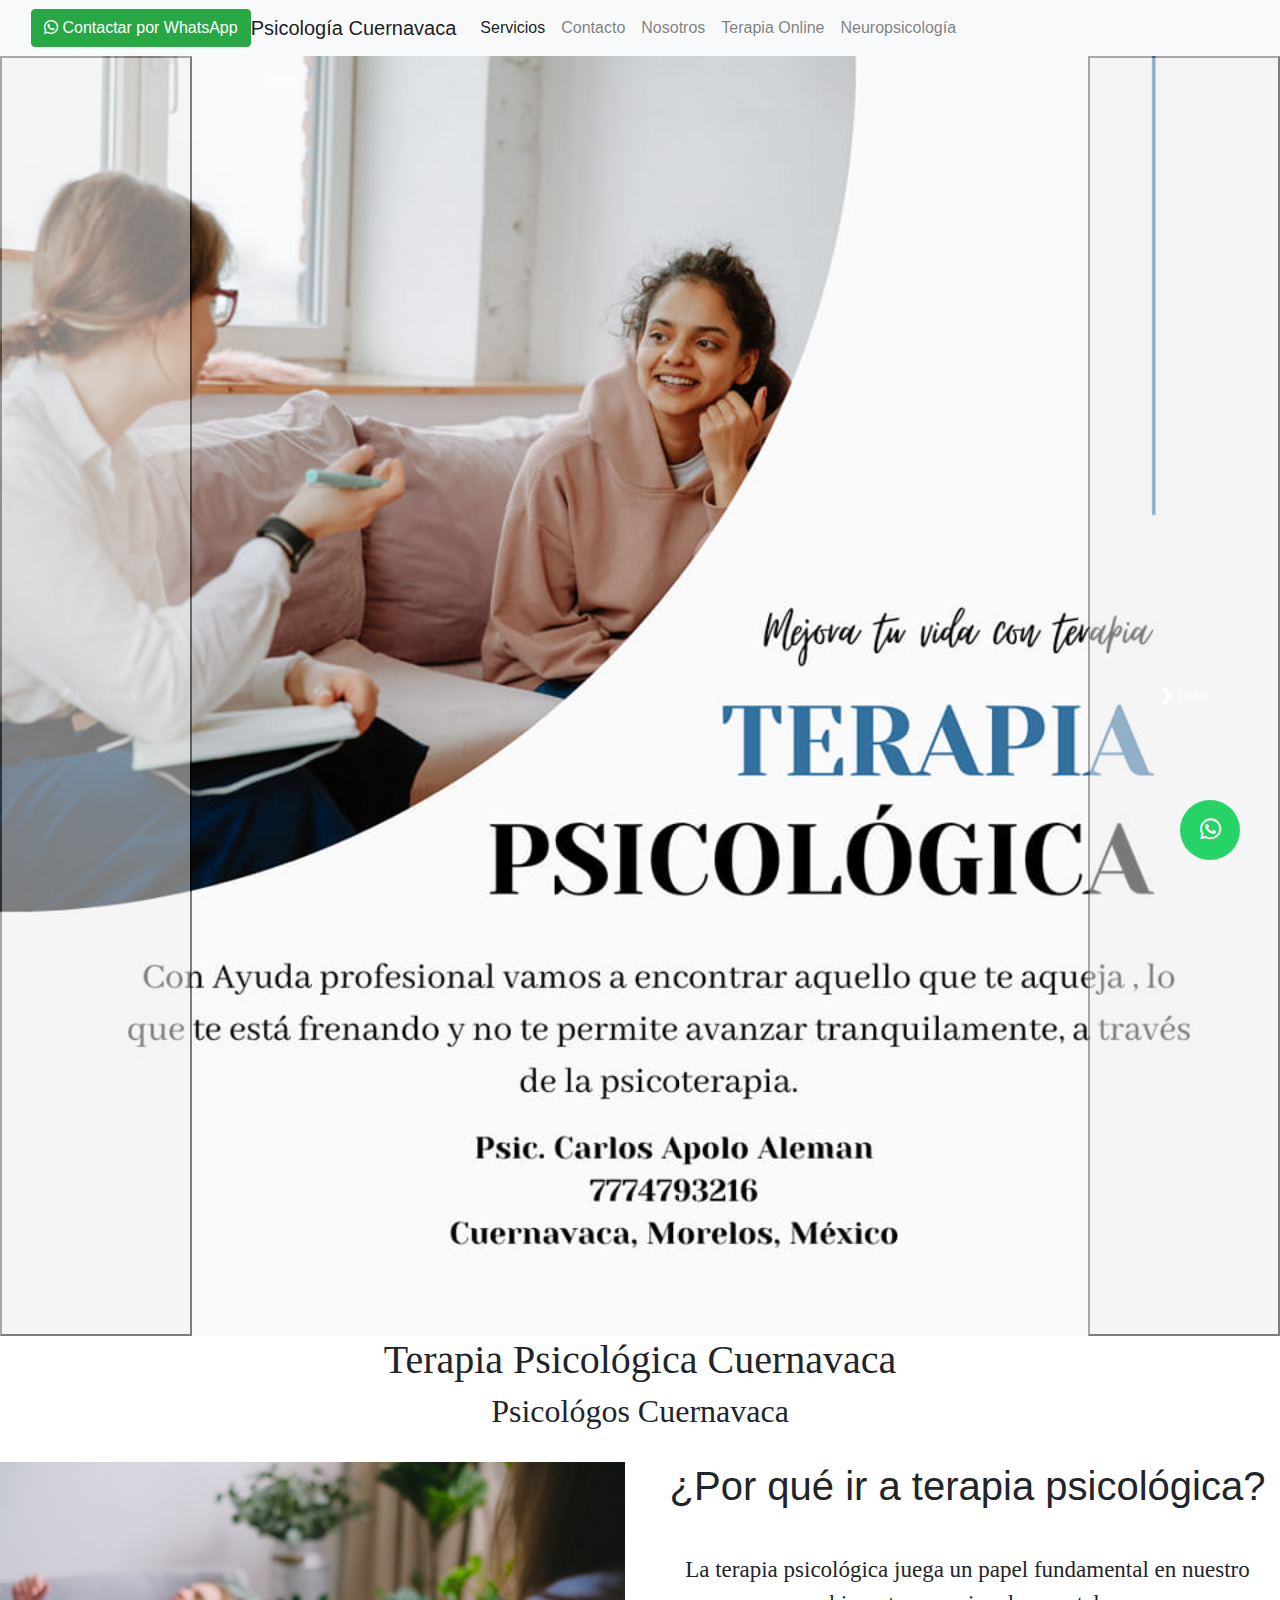
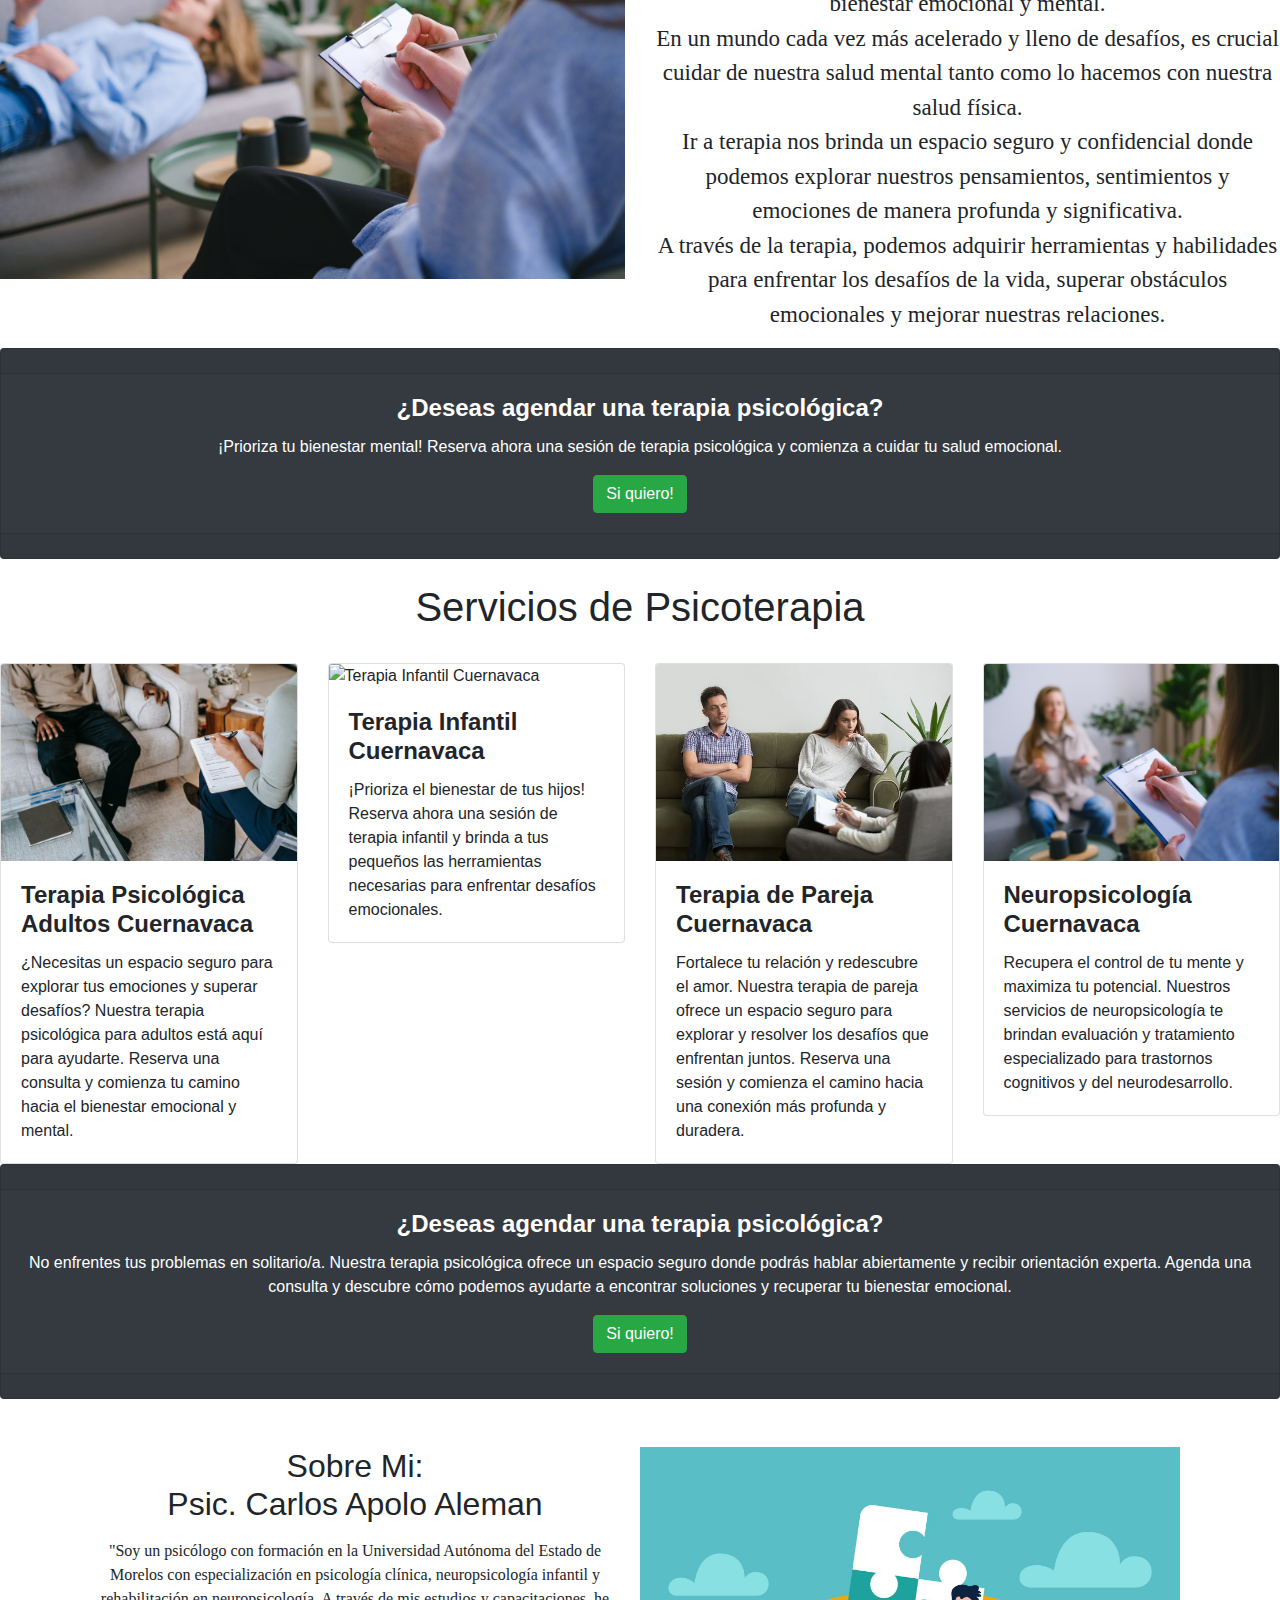
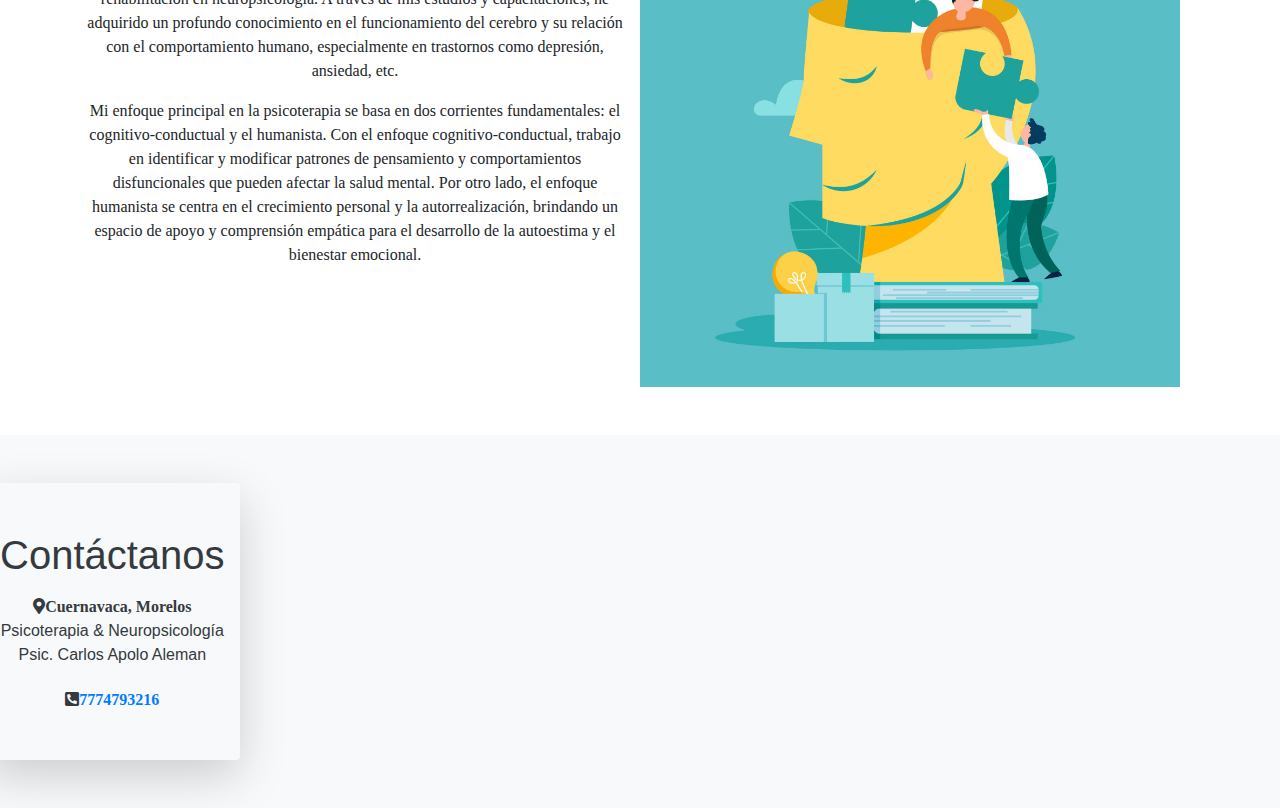
==== commit fcd474af: "Cambios Neuro" ====
--- a/index.html
+++ b/index.html
@@ -45,7 +45,7 @@
 
 
 
-          <a class="navbar-brand" href="#">Psicología Cuernavaca</a>
+          <a class="navbar-brand" href="index.html">Psicología Cuernavaca</a>
           <button class="navbar-toggler" type="button" data-bs-toggle="collapse" data-bs-target="#navbarNav" aria-controls="navbarNav" aria-expanded="false" aria-label="Toggle navigation">
             <span class="navbar-toggler-icon"></span>
           </button>
@@ -64,6 +64,11 @@
               <li class="nav-item">
                 <a class="nav-link" href="psicologosonline-mexico.html">Terapia Online</a>
               </li>
+
+              <li class="nav-item">
+                <a class="nav-link" href="neuropsicologiacuernavaca.html">Neuropsicología </a>
+              </li>
+
 
             </ul>
           </div>
--- a/inicio.css
+++ b/inicio.css
@@ -52,4 +52,33 @@
   .sobre-mi{
     font-family: Georgia, 'Times New Roman', Times, serif;
     text-align: center;
-  }+  }
+
+
+  /* Estilos adicionales para la sección de servicios */
+#services {
+  background-color: #f8f9fa;
+}
+
+.card {
+  border: none;
+  transition: transform 0.2s;
+}
+
+.card:hover {
+  transform: scale(1.05);
+}
+
+.card-img-top {
+  max-height: 250px;
+  object-fit: cover;
+}
+
+.card-title {
+  font-size: 1.5rem;
+  font-weight: bold;
+}
+
+.card-text {
+  font-size: 1rem;
+}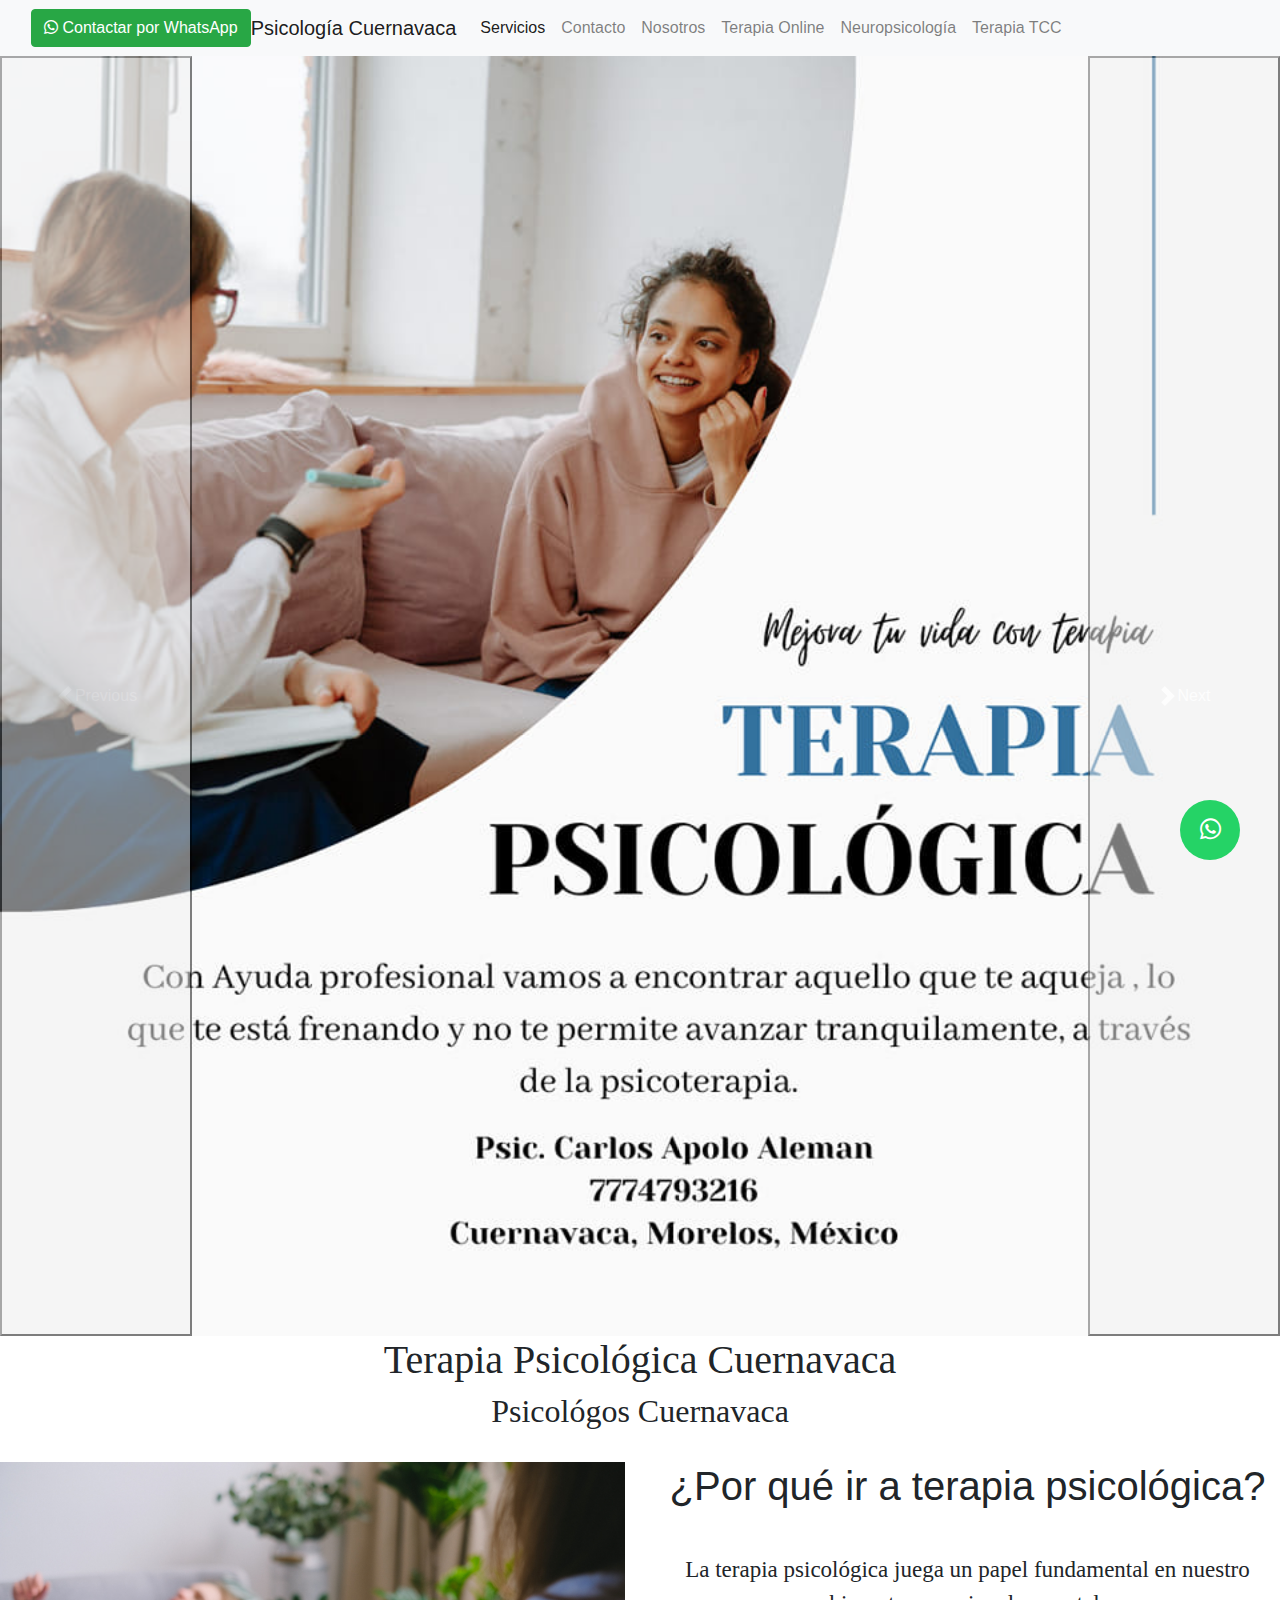
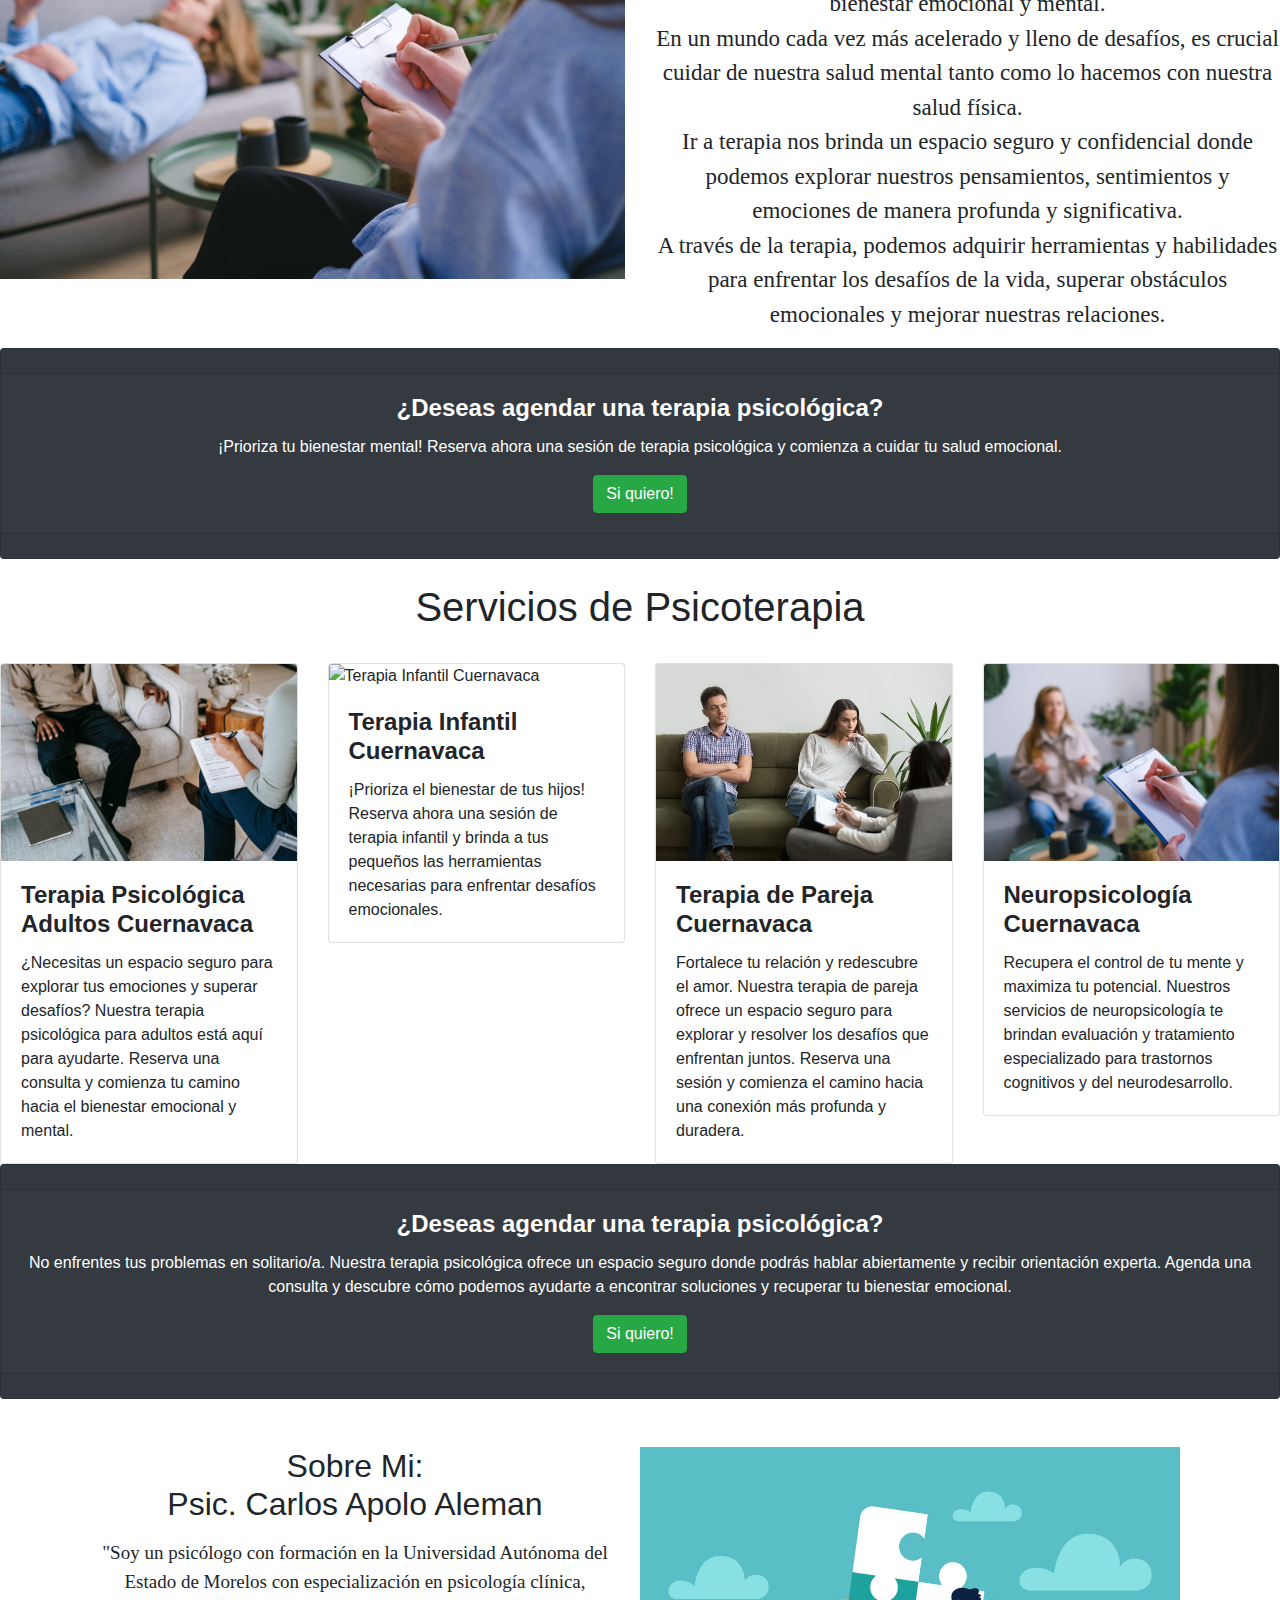
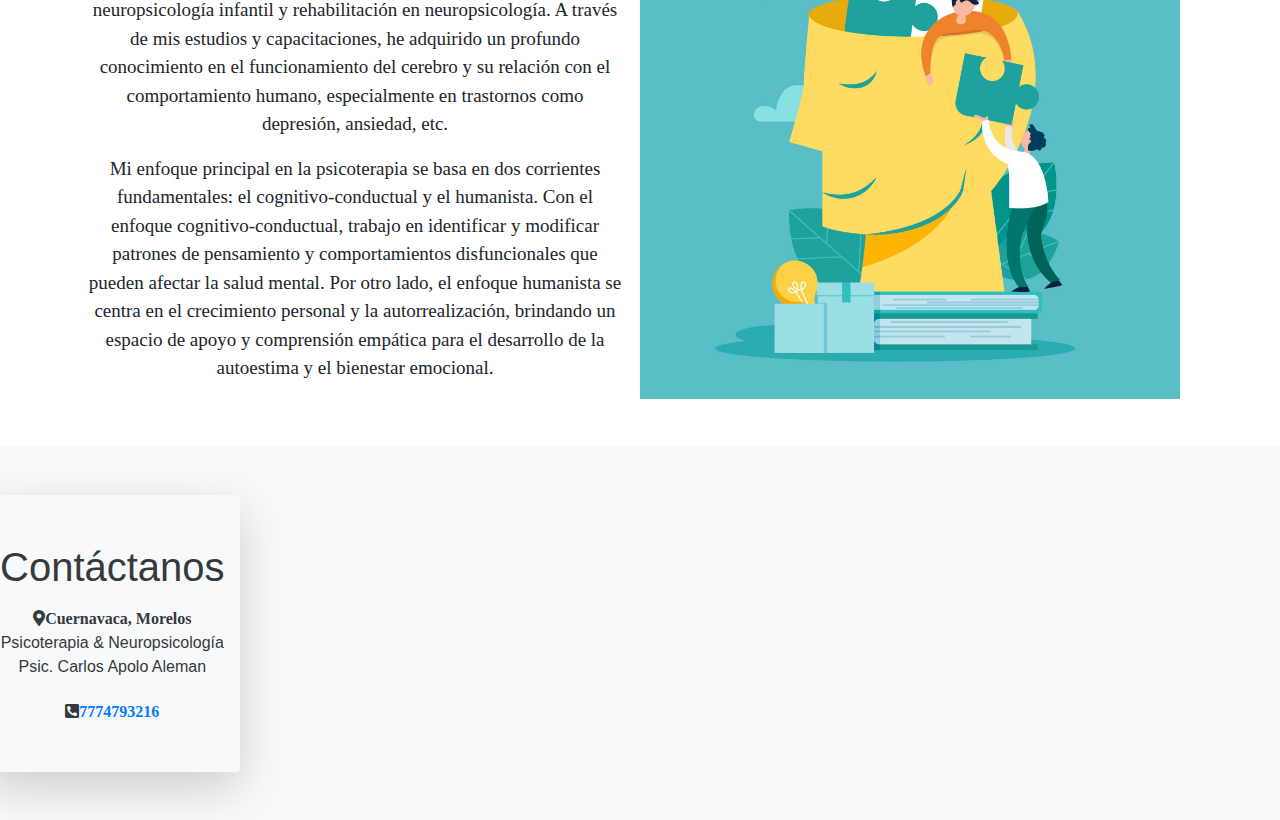
==== commit 7fe49c50: "ADD TERAPIA TCC" ====
--- a/index.html
+++ b/index.html
@@ -67,6 +67,10 @@
 
               <li class="nav-item">
                 <a class="nav-link" href="neuropsicologiacuernavaca.html">Neuropsicología </a>
+              </li>
+
+              <li class="nav-item">
+                <a class="nav-link" href="cognitivo-conductual.html">Terapia TCC </a>
               </li>
 
 
--- a/inicio.css
+++ b/inicio.css
@@ -81,4 +81,23 @@
 
 .card-text {
   font-size: 1rem;
+}
+
+.psic{
+  font-size: 35px;
+  text-align: center;
+}
+.obj{
+  font-size: 26px;
+  text-align: center;
+}
+
+.sobre-mi{
+  font-size: 19px;
+  text-align: center;
+}
+
+.tcc-introduccion{
+  font-size: 18px;
+  text-align: center;
 }